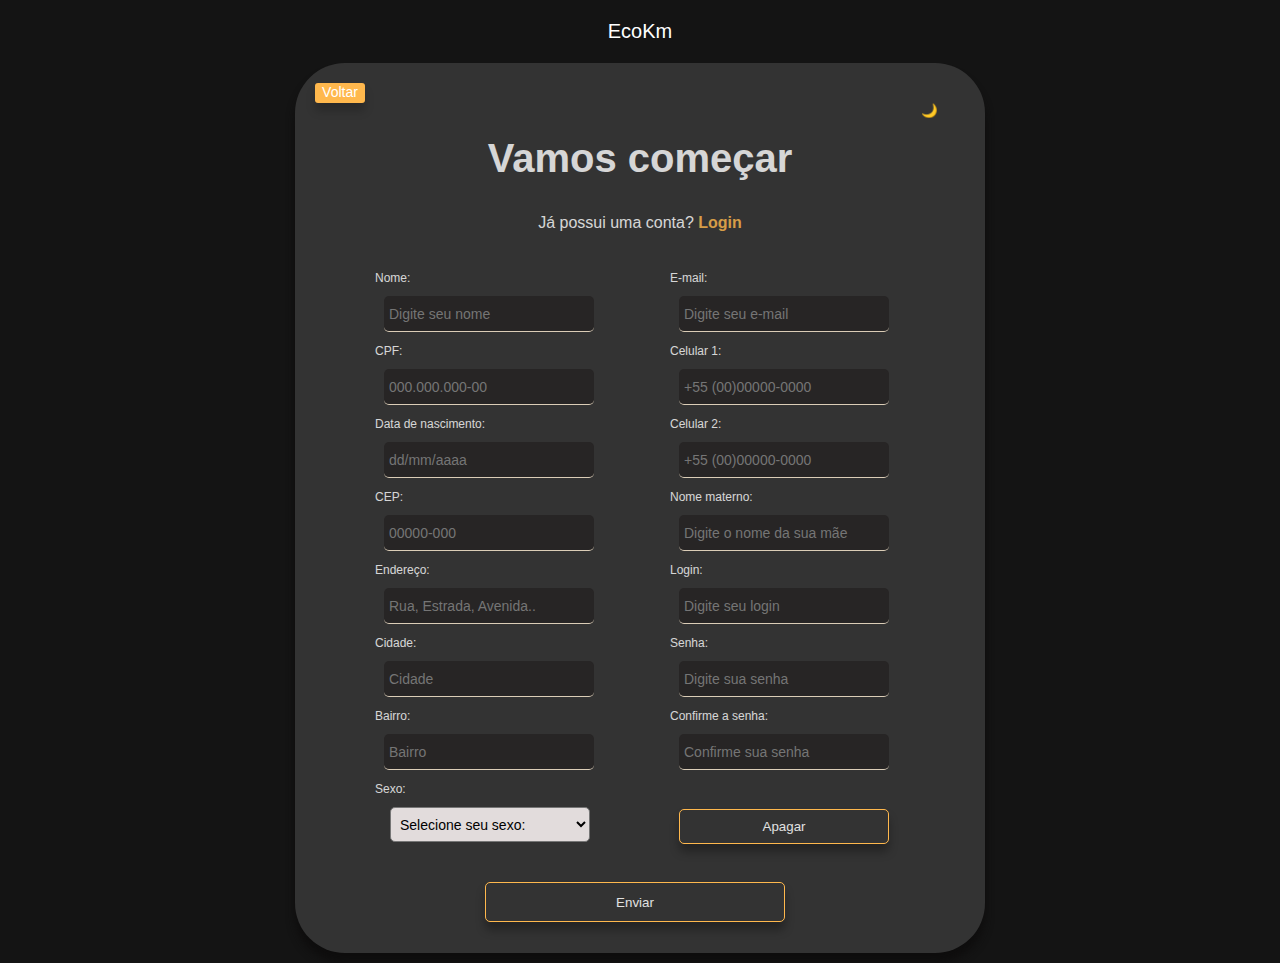
==== cadastro/cadastro.html @ 11c81b33 "modo escuro e claro" ====
<!DOCTYPE html>
<html lang="pt-br">   
<head>
    <meta charset="UTF-8" />
    <meta http-equiv="X-Ua-Compatible" content="IE=edge" />
    <meta name="viewport" content="width=device-width, initial-scale=1.0">
    <link rel="stylesheet" href="cadastro.css">
    <script src="script.js" defer></script>
    <title>Cadastre sua conta</title>
</head>
<body>
    <div class="topoPag">
        <p class="txtTopo">EcoKm</p>
    </div>
    <div class="telaCadastro">
        <form name="form" id="form" class="card" action="cadastro.php" method="get">
            <div class="homePage">
                <a href="..\index.html" class="voltarHome"> Voltar</a>
                <button id="toggleTheme" class="toggle-button">
                    <span id="themeIcon">🌙</span>
                </button>
            </div>
            <div class="card-header">
                <h2 name="titulo" id="titulo">Vamos começar</h2>
                <p name="telaLogin" id="telaLogin">Já possui uma conta? <a class="voltarLogin" href="..\login\login.html">Login</a></p>
            </div>
            <div class="conteudo">
                <div class="nome">
                    <label for="nome">Nome:</label>
                    <input class="inputs" type="text" name="nome" id="nome" placeholder="Digite seu nome" oninput="nameValidate()">
                    <span class="span-required">Nome deve ter no mínimo 15 caracteres.</span>
                </div>
                <div class="email">
                    <label for="email">E-mail:</label>
                    <input class="inputs" autocomplete="on" type="text" name="email" id="email" placeholder="Digite seu e-mail" oninput="emailValidate()">
                    <span class="span-required">Digite um e-mail válido.</span>
                </div>
                <div class="cpf">
                    <label for="cpf">CPF:</label>
                    <input class="inputs" maxlength="14" type="text" name="cpf" id="cpf" placeholder="000.000.000-00" oninput="cpfValidate()">
                    <span class="span-required">Digite um CPF válido.</span>
                </div>
                <div class="celular1">
                    <label for="celular1">Celular 1:</label>
                    <input class="inputs" maxlength="18" type="text" name="celular1" id="celular1" placeholder="+55 (00)00000-0000" oninput="celular1Validate()">
                    <span class="span-required">Digite um celular válido.</span>
                </div>
                <div class="data_de_nascimento">
                    <label for="data_de_nascimento">Data de nascimento:</label>
                    <input class="inputs" maxlength="10" type="text" name="data_de_nascimento" id="data_de_nascimento" placeholder="dd/mm/aaaa" oninput="dateValidate()">
                    <span class="span-required" name="data_de_nascimento_erro" id="data_de_nascimento_erro">Digite uma data válida.</span>
                </div>
                <div class="celular2">
                    <label for="celular2">Celular 2:</label>
                    <input class="inputs" maxlength="18" type="text" name="celular2" id="celular2" placeholder="+55 (00)00000-0000" oninput="celular2Validate()">
                    <span class="span-required">Digite um celular válido.</span>
                </div>
                <div class="cep">
                    <label for="cep">CEP:</label>
                    <input class="inputs" maxlength="9" type="text" name="cep" id="cep" placeholder="00000-000" oninput="cepValidate()" onchange="validarCamposPreenchidosPelaApi()">
                    <span class="span-required">Digite um CEP válido.</span>
                </div>
                <div class="nomeMae">
                    <label for="nomeMae">Nome materno:</label>
                    <input class="inputs" type="text" name="nomeMae" id="nomeMae" placeholder="Digite o nome da sua mãe" oninput="nomeMaeValidate()">
                    <span class="span-required">Nome Materno deve ter no mínimo 15 caracteres.</span>
                </div>
                <div class="endereco">
                    <label for="endereco">Endereço:</label>
                    <input class="inputs" type="text" name="endereco" id="endereco" placeholder="Rua, Estrada, Avenida.." oninput="enderecoValidate()" onchange="enderecoValidate()">
                    <span class="span-required">O endereço deve ter no mínimo 3 caracteres.</span>
                </div>
                <div class="login">
                    <label for="login">Login:</label>
                    <input class="inputs" type="text" name="login" id="login" placeholder="Digite seu login" oninput="loginValidate()">
                    <span class="span-required">Login deve ter exatamente 6 caracteres.</span>
                </div>
                <div>
                    <label for="cidade">Cidade:</label>
                    <input class="inputs" type="text" id="cidade" name="cidade" placeholder="Cidade" oninput="cidadeValidate()" onchange="cidadeValidate()">
                    <span class="span-required">A cidade deve ter no mínimo 2 caracteres.</span>
                </div>
                <div class="senha">
                    <label for="senha">Senha:</label>
                    <input class="inputs" type="password" name="senha" id="senha" placeholder="Digite sua senha" oninput="mainPasswordValidate()">
                    <span class="span-required">A senha deve ter no mínimo 8 caracteres.</span>
                </div>
                <div class="bairro">
                    <label for="bairro">Bairro: </label>
                    <input class="inputs" name="bairro" id="bairro" type="text" placeholder="Bairro" oninput="bairroValidate()" onchange="bairroValidate()">
                    <span class="span-required">O bairro deve ter no mínimo 3 caracteres.</span>
                </div> 
                <div class="confirmaSenha">
                    <label for="confirmaSenha">Confirme a senha:</label>
                    <input class="inputs" type="password" name="confirmaSenha" id="confirmaSenha" placeholder="Confirme sua senha" oninput="comparePassword()">
                    <span class="span-required">Senhas devem ser compatíveis.</span>
                </div>
                <div class="sexo">
                    <label for="sexo">Sexo:</label>
                    <select required class="sexos" name="sexo" id="sexo" onchange="sexoValidate()">
                        <option hidden value="0" name="sexo" id="sexo">Selecione seu sexo:</option>
                        <option value="Masculino" name="sexo" id="sexo" value="1" >Masculino</option>
                        <option value="Feminino" name="sexo" id="sexo" value="2">Feminino</option>
                        <option value="Outro" name="sexo" id="sexo" value="3">Outro</option>
                    </select>
                    <span class="span-required">Por favor, selecione um sexo.</span>
                </div>
                <input class="limpar" type="reset" name="apagar" id="apagar" value="Apagar">
            </div>
            <div class="rodape">
                <input type="submit" name="enviar" id="enviar" class="enviar" value="Enviar">
            </div>
        </form>
    </div>
</body>
</html>
---- cadastro/cadastro.css ----
* {
    font-family: Arial, Helvetica, sans-serif;
}

body {   
    background-size: cover;
    background-repeat: no-repeat;
    padding: 0;
    margin: 0;
    background-color: #141414; /* Cor de fundo escura padrão */
    transition: background-color 0.5s; /* Transição suave ao mudar o fundo */
}
body.light {
    background-color: #f0f0f0; /* Cor de fundo para tema claro */
}

.topoPag {
    text-align: center;
}

.iconeTopo {
    size-adjust: 40%;
}

.txtTopo {
    font-size: 20px;
    color: white;
}

.voltarLogin {
    text-decoration: dotted;
    font-weight: bold;
    color: #ffb84d;
}

/* Comando site */
.telaCadastro {
    display: flex;
    align-items: fit-content;
    justify-content: center;
    height: 100vh;
}

.card {
    background-color: #333;
    padding: 20px;
    border-radius: 50px;
    width: 650px;
    height: 850px;
    position: relative; /* Permite posicionar o botão dentro da card */
}

.card-header {
    padding-bottom: 0px;
    opacity: 0.8;
    color: #fff;
    text-align: center;
}

#titulo {
    font-size: 40px;
}

.conteudo label {
    color: #fff;
    font-size: 12px;
    opacity: 0.8;
}

.conteudo {
    display: grid;
    grid-template-columns: 1fr 1fr;
    grid-template-areas: 
        "nome endereco"
        "cpf bairro"
        "email cidade"
        "celular1 login"
        "celular2 senha"
        "data_de_nascimento confirmaSenha"
        "nomeMae sexo"
        "cep .";
    margin-left: 60px;
    padding: 20px 0;
    margin-top: 0px;
}

.inputs {
    width: 200px;
    height: 35px;
    margin-top: 10px;
    padding: 0 5px;
    background-color: rgb(39, 37, 37);
    border: none;
    border-bottom: 1px solid #dbcdb7;
    outline: none;
    font-size: 14px;
    display: flex;
    color: white;
}

button {
    box-sizing: border-box;
    border-radius: 5px;
    left: 430px;
}

.inputs::placeholder {
    text-transform: none;
}

.inputs#nome {
    text-transform: capitalize;
}

.inputs#nomeMae {
    text-transform: capitalize;
}

.rodape {
    display: flex;
    flex-direction: column;
}

#enviar {
    display: flex;
    align-items: center;
    justify-content: center;
    margin-left: 170px;
    width: 300px;
    height: 40px;
    background-color: transparent;
    border: solid 1px #ffb84d;
    color: #e1e1e1;
    text-align: center;
    cursor: pointer;
    position: static;
    box-shadow: 0px 8px 10px rgba(0, 0, 0, 0.3);
}

#enviar:hover {
    background-color: #ffb84d;
}

.limpar {
    margin-top: 30px;
    width: 210px;
    height: 35px;
    background-color: transparent;
    border: solid 1px #ffb84d;
    color: #e1e1e1;
    text-align: center;
    cursor: pointer;
    position: sticky;
    box-shadow: 0px 8px 10px rgba(0, 0, 0, 0.3);
}

.limpar:hover {
    background-color: #ffb84d;
}

.sexos {
    margin-bottom: 10px;
    width: 200px;
    height: 35px;
    margin-top: 10px;
    padding: 0 5px;
    background-color: rgb(226, 220, 220);
    border-radius: 5px;
    outline: none;
    font-size: 14px;
    display: flex;
    margin-left: 15px;
}

#sexos:focus {
    background-color: #ffb84d;
}

/* Comando site */
.voltarHome {
    color: white;
    text-decoration: none; 
    font-size: 14px;   
}

.homePage {
    text-align: center;
    width: 50px;
    height: 20px;
    background-color: #ffb84d;
    border-radius: 3px;
    box-shadow: 0px 8px 10px rgba(0, 0, 0, 0.2);
}

input {
    border-radius: 5px;
    margin: 9px;
}

select {
    margin-top: 8px;
}

form {
    margin: 0 auto;
    width: 50%;
    padding: 10px;
    box-shadow: 0px 10px 8px #0e0d0d;
    border-radius: 100px;
}

.estadoSP {
    display: none;
}

.estadoRJ {
    display: none;
}

.span-required {
    font-size: 12px;
    margin: 3px 0 0 1px;
    color: red;
    display: none;
    margin-left: 10px;
    margin-top: -8px;
    text-align: justify;
    justify-content: right;
    position: absolute;
}

#toggleTheme {
    margin-left: 600px;
    top: 20px; /* Posição vertical do botão dentro da card */
    right: 20px; /* Posição horizontal do botão dentro da card */
    background: transparent;
    border: none;
    cursor: pointer;
    z-index: 1000; /* Para garantir que o botão fique acima de outros elementos */
}

@media screen and (max-width: 768px) {
    .conteudo {
        display: block;
        margin-left: 40px;
    }
    .card {
        display: block;
        width: 300px;
        height: 1500px;
    }
    .rodape {
        display: block;
        align-items: center;
    }
    #enviar {
        display: flex;   
        align-items: flex-start;
        margin: 0 0 0 0;
        padding: 0; 
        margin-right: 13vw;
    }
    #toggleTheme{
        margin-left: 260px;

    }
}
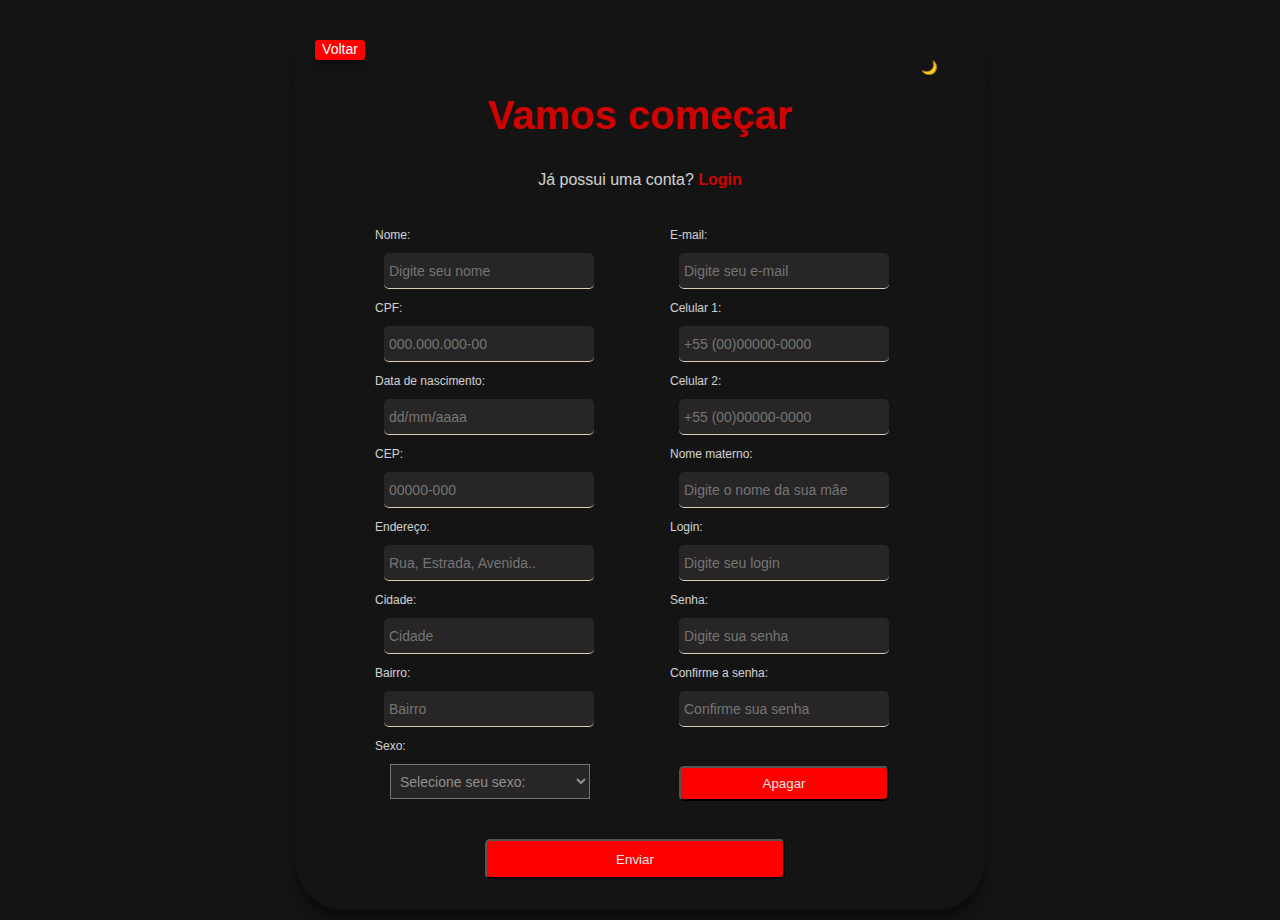
==== commit f3d7db72: "projeto atualizado" ====
--- a/cadastro/cadastro.html
+++ b/cadastro/cadastro.html
@@ -10,7 +10,7 @@
 </head>
 <body>
     <div class="topoPag">
-        <p class="txtTopo">EcoKm</p>
+        <p class="txtTopo"></p>
     </div>
     <div class="telaCadastro">
         <form name="form" id="form" class="card" action="cadastro.php" method="get">
--- a/cadastro/cadastro.css
+++ b/cadastro/cadastro.css
@@ -12,7 +12,14 @@
 }
 body.light {
     background-color: #f0f0f0; /* Cor de fundo para tema claro */
-}
+    
+}
+
+body.light-mode .form.card {
+    background-color: #dbdbdb; 
+    color: #000000; 
+}
+
 
 .topoPag {
     text-align: center;
@@ -30,7 +37,7 @@
 .voltarLogin {
     text-decoration: dotted;
     font-weight: bold;
-    color: #ffb84d;
+    color: #ff0000;
 }
 
 /* Comando site */
@@ -42,7 +49,7 @@
 }
 
 .card {
-    background-color: #333;
+  
     padding: 20px;
     border-radius: 50px;
     width: 650px;
@@ -58,6 +65,7 @@
 }
 
 #titulo {
+    color: #ff0000;
     font-size: 40px;
 }
 
@@ -95,7 +103,7 @@
     outline: none;
     font-size: 14px;
     display: flex;
-    color: white;
+    color: #ffffff;
 }
 
 button {
@@ -128,34 +136,33 @@
     margin-left: 170px;
     width: 300px;
     height: 40px;
-    background-color: transparent;
-    border: solid 1px #ffb84d;
+    background-color: #ff0000;
+   
     color: #e1e1e1;
     text-align: center;
     cursor: pointer;
     position: static;
-    box-shadow: 0px 8px 10px rgba(0, 0, 0, 0.3);
+    
 }
 
 #enviar:hover {
-    background-color: #ffb84d;
+    background-color: #b30000;
 }
 
 .limpar {
     margin-top: 30px;
     width: 210px;
     height: 35px;
-    background-color: transparent;
-    border: solid 1px #ffb84d;
+    background-color: #ff0000;
     color: #e1e1e1;
     text-align: center;
     cursor: pointer;
     position: sticky;
-    box-shadow: 0px 8px 10px rgba(0, 0, 0, 0.3);
+    
 }
 
 .limpar:hover {
-    background-color: #ffb84d;
+    background-color: #b30000;
 }
 
 .sexos {
@@ -164,8 +171,8 @@
     height: 35px;
     margin-top: 10px;
     padding: 0 5px;
-    background-color: rgb(226, 220, 220);
-    border-radius: 5px;
+    background-color:#272525;
+    color: #919090;
     outline: none;
     font-size: 14px;
     display: flex;
@@ -173,7 +180,7 @@
 }
 
 #sexos:focus {
-    background-color: #ffb84d;
+    background-color: #ff0000;
 }
 
 /* Comando site */
@@ -182,14 +189,20 @@
     text-decoration: none; 
     font-size: 14px;   
 }
+.homePage:hover{
+    background-color: #b30000;
+}
 
 .homePage {
     text-align: center;
     width: 50px;
     height: 20px;
-    background-color: #ffb84d;
+    background-color: #ff0000;
     border-radius: 3px;
     box-shadow: 0px 8px 10px rgba(0, 0, 0, 0.2);
+}
+.homePage:hover{
+    background-color: #b30000;
 }
 
 input {
@@ -207,14 +220,6 @@
     padding: 10px;
     box-shadow: 0px 10px 8px #0e0d0d;
     border-radius: 100px;
-}
-
-.estadoSP {
-    display: none;
-}
-
-.estadoRJ {
-    display: none;
 }
 
 .span-required {
